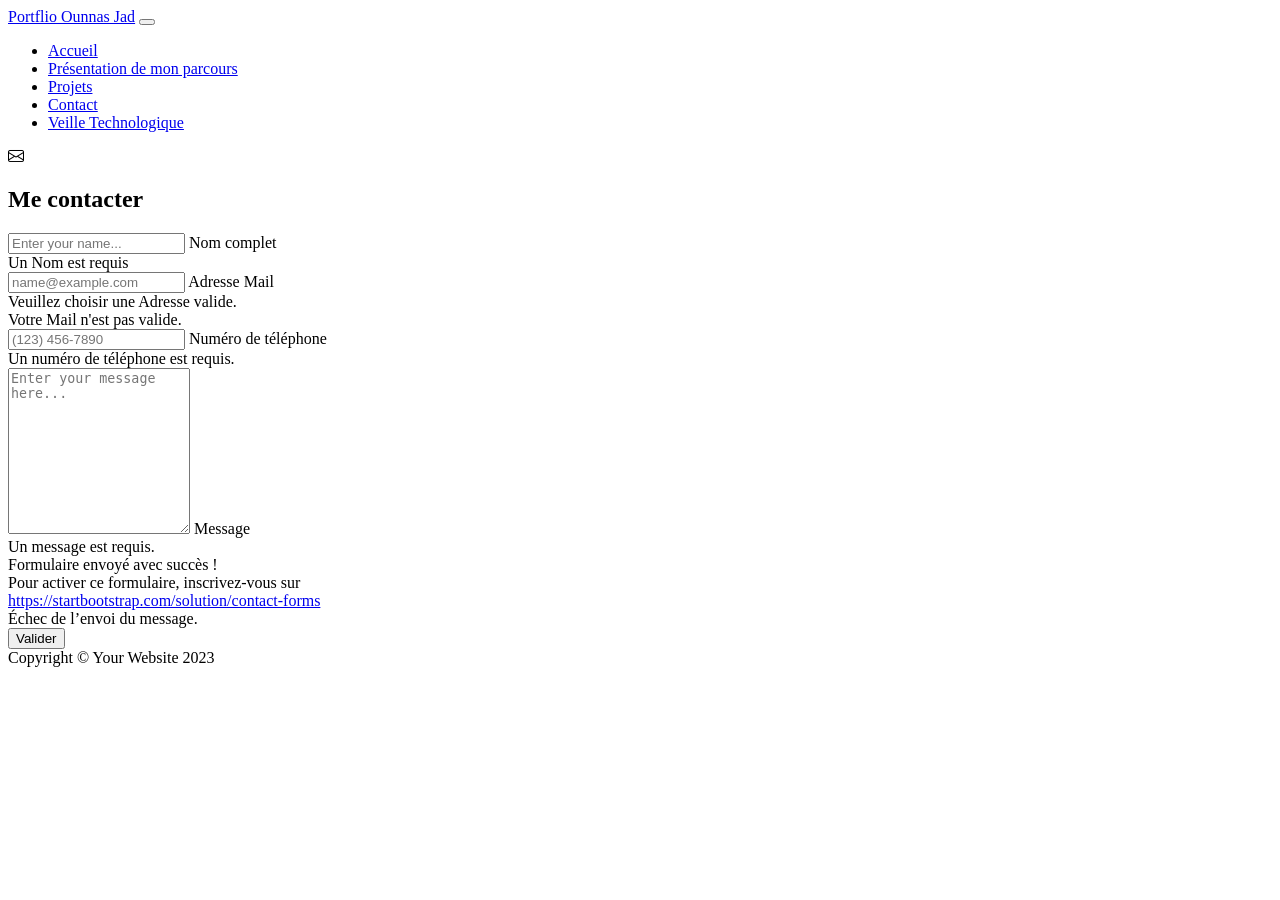
==== contact.html @ abc5169c "Add files via upload" ====
<!DOCTYPE html>
<html lang="fr">
    <head>
        <meta charset="utf-8" />
        <meta name="viewport" content="width=device-width, initial-scale=1, shrink-to-fit=no" />
        <meta name="description" content />
        <meta name="author" content />
        <title>Portflio Ounnas Jad</title>
        <!-- Favicon-->
        <link rel="icon" type="image/x-icon" href="assets/favicon.ico" />
        <!-- Custom Google font-->
        <link rel="preconnect" href="https://fonts.googleapis.com" />
        <link rel="preconnect" href="https://fonts.gstatic.com" crossorigin />
        <link href="https://fonts.googleapis.com/css2?family=Plus+Jakarta+Sans:wght@100;200;300;400;500;600;700;800;900&amp;display=swap" rel="stylesheet" />
        <!-- Bootstrap icons-->
        <link href="https://cdn.jsdelivr.net/npm/bootstrap-icons@1.8.1/font/bootstrap-icons.css" rel="stylesheet" />
        <!-- Core theme CSS (includes Bootstrap)-->
        <link href="css/styles.css" rel="stylesheet" />
    </head>
    <body class="d-flex flex-column">
        <main class="flex-shrink-0">
            <!-- Navigation-->
            <nav class="navbar navbar-expand-lg navbar-light bg-white py-3">
                <div class="container px-5">
                    <a class="navbar-brand" href="index.html"><span class="fw-bolder text-primary">Portflio Ounnas Jad</span></a>
                    <button class="navbar-toggler" type="button" data-bs-toggle="collapse" data-bs-target="#navbarSupportedContent" aria-controls="navbarSupportedContent" aria-expanded="false" aria-label="Toggle navigation"><span class="navbar-toggler-icon"></span></button>
                    <div class="collapse navbar-collapse" id="navbarSupportedContent">
                        <ul class="navbar-nav ms-auto mb-2 mb-lg-0 small fw-bolder">
                            <li class="nav-item"><a class="nav-link" href="index.html">Accueil</a></li>
                            <li class="nav-item"><a class="nav-link" href="resume.html">Présentation de mon parcours</a></li>
                            <li class="nav-item"><a class="nav-link" href="projects.html">Projets</a></li>
                            <li class="nav-item"><a class="nav-link" href="contact.html">Contact</a></li>
                            <li class="nav-item"><a class="nav-link" href="Veille_Techno.html">Veille Technologique</a></li>
                        </ul>
                    </div>
                </div>
            </nav>
            <!-- Page content-->
            <section class="py-5">
                <div class="container px-5">
                    <!-- Contact form-->
                    <div class="bg-light rounded-4 py-5 px-4 px-md-5">
                        <div class="text-center mb-5">
                            <div class="feature bg-primary bg-gradient-primary-to-secondary text-white rounded-3 mb-3"><i class="bi bi-envelope"></i></div>
                            <h1 class="fw-bolder">Me contacter</h1>
                            <p class="lead fw-normal text-muted mb-0"></p>
                        </div>
                        <div class="row gx-5 justify-content-center">
                            <div class="col-lg-8 col-xl-6">
                                <!-- * * * * * * * * * * * * * * *-->
                                <!-- * * SB Forms Contact Form * *-->
                                <!-- * * * * * * * * * * * * * * *-->
                                <!-- This form is pre-integrated with SB Forms.-->
                                <!-- To make this form functional, sign up at-->
                                <!-- https://startbootstrap.com/solution/contact-forms-->
                                <!-- to get an API token!-->
                                <form id="contactForm" data-sb-form-api-token="API_TOKEN">
                                    <!-- Name input-->
                                    <div class="form-floating mb-3">
                                        <input class="form-control" id="name" type="text" placeholder="Enter your name..." data-sb-validations="required" />
                                        <label for="name">Nom complet</label>
                                        <div class="invalid-feedback" data-sb-feedback="name:required">Un Nom est requis </div>
                                    </div>
                                    <!-- Email address input-->
                                    <div class="form-floating mb-3">
                                        <input class="form-control" id="email" type="email" placeholder="name@example.com" data-sb-validations="required,email" />
                                        <label for="email">Adresse Mail</label>
                                        <div class="invalid-feedback" data-sb-feedback="email:required">Veuillez choisir une Adresse valide.</div>
                                        <div class="invalid-feedback" data-sb-feedback="email:email">Votre Mail n'est pas valide.</div>
                                    </div>
                                    <!-- Phone number input-->
                                    <div class="form-floating mb-3">
                                        <input class="form-control" id="phone" type="tel" placeholder="(123) 456-7890" data-sb-validations="required" />
                                        <label for="phone">Numéro de téléphone</label>
                                        <div class="invalid-feedback" data-sb-feedback="phone:required">Un numéro de téléphone est requis.</div>
                                    </div>
                                    <!-- Message input-->
                                    <div class="form-floating mb-3">
                                        <textarea class="form-control" id="message" type="text" placeholder="Enter your message here..." style="height: 10rem" data-sb-validations="required"></textarea>
                                        <label for="message">Message</label>
                                        <div class="invalid-feedback" data-sb-feedback="message:required">Un message est requis.</div>
                                    </div>
                                    <!-- Submit success message-->
                                    <!---->
                                    <!-- This is what your users will see when the form-->
                                    <!-- has successfully submitted-->
                                    <div class="d-none" id="submitSuccessMessage">
                                        <div class="text-center mb-3">
                                            <div class="fw-bolder">Formulaire envoyé avec succès !</div>
                                           Pour activer ce formulaire, inscrivez-vous sur
                                            <br />
                                            <a href="https://startbootstrap.com/solution/contact-forms">https://startbootstrap.com/solution/contact-forms</a>
                                        </div>
                                    </div>
                                    <!-- Submit error message-->
                                    <!---->
                                    <!-- This is what your users will see when there is-->
                                    <!-- an error submitting the form-->
                                    <div class="d-none" id="submitErrorMessage"><div class="text-center text-danger mb-3">Échec de l’envoi du message.</div></div>
                                    <!-- Submit Button-->
                                    <div class="d-grid"><button class="btn btn-primary btn-lg disabled" id="submitButton" type="submit">Valider</button></div>
                                </form>
                            </div>
                        </div>
                    </div>
                </div>
            </section>
        </main>
        <!-- Footer-->
        <footer class="bg-white py-4 mt-auto">
            <div class="container px-5">
                <div class="row align-items-center justify-content-between flex-column flex-sm-row">
                    <div class="col-auto"><div class="small m-0">Copyright &copy; Your Website 2023</div></div>
                    <div class="col-auto">
                       
            </div>
        </footer>
        <!-- Bootstrap core JS-->
        <script src="https://cdn.jsdelivr.net/npm/bootstrap@5.2.3/dist/js/bootstrap.bundle.min.js"></script>
        <!-- Core theme JS-->
        <script src="js/scripts.js"></script>
        <!-- * * * * * * * * * * * * * * * * * * * * * * * * * * * * * * * * * * * * * * * *-->
        <!-- * *                               SB Forms JS                               * *-->
        <!-- * * Activate your form at https://startbootstrap.com/solution/contact-forms * *-->
        <!-- * * * * * * * * * * * * * * * * * * * * * * * * * * * * * * * * * * * * * * * *-->
        <script src="https://cdn.startbootstrap.com/sb-forms-latest.js"></script>
    </body>
</html>
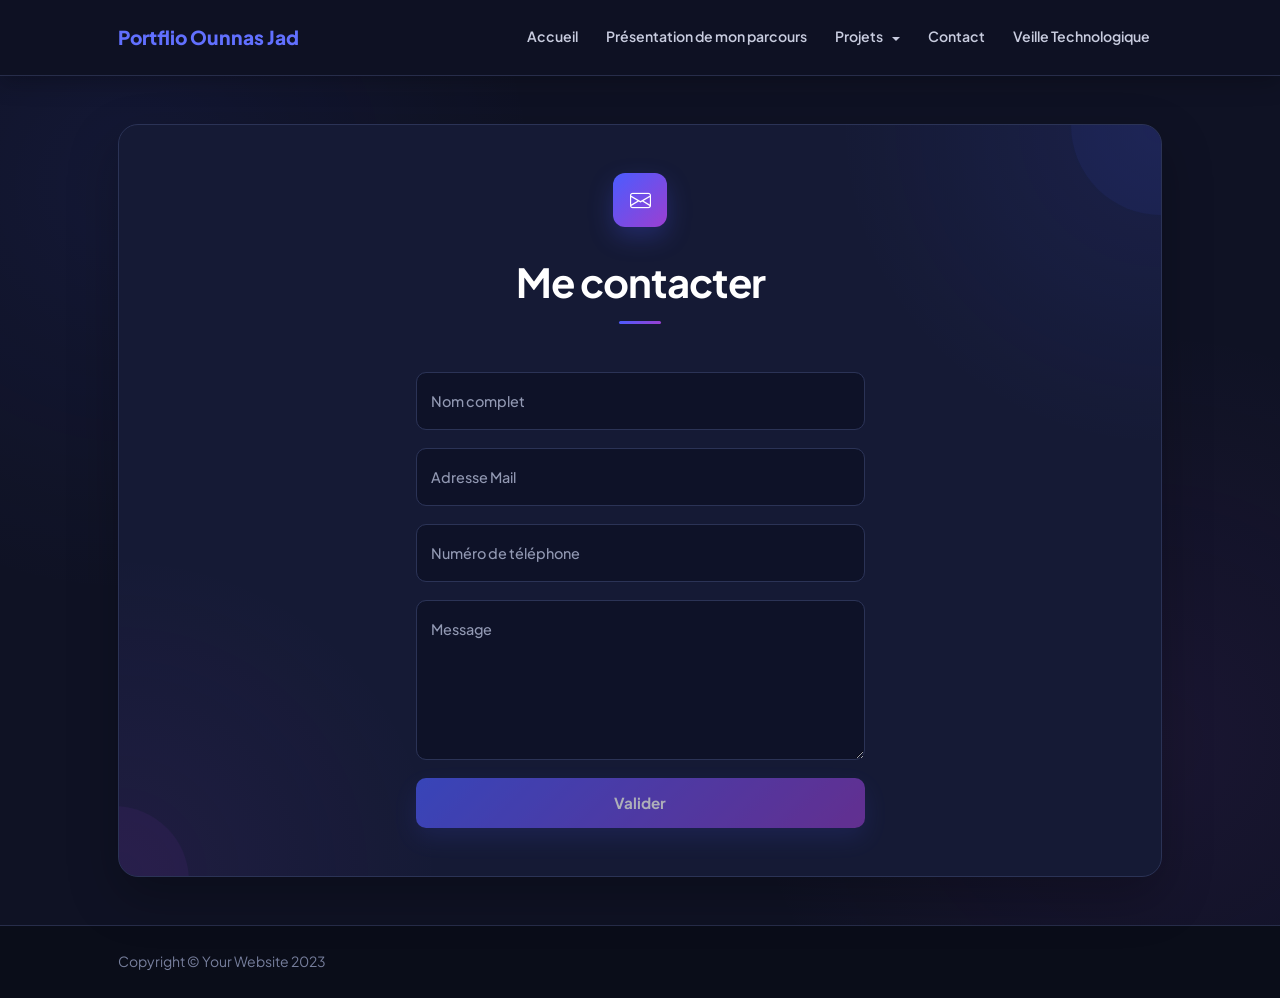
==== commit 9c350f60: "Add files via upload" ====
--- a/contact.html
+++ b/contact.html
@@ -15,7 +15,8 @@
         <!-- Bootstrap icons-->
         <link href="https://cdn.jsdelivr.net/npm/bootstrap-icons@1.8.1/font/bootstrap-icons.css" rel="stylesheet" />
         <!-- Core theme CSS (includes Bootstrap)-->
-        <link href="css/styles.css" rel="stylesheet" />
+        <link href="https://cdn.jsdelivr.net/npm/bootstrap@5.3.3/dist/css/bootstrap.min.css" rel="stylesheet" />
+        <link href="css/contact.css" rel="stylesheet" />
     </head>
     <body class="d-flex flex-column">
         <main class="flex-shrink-0">
@@ -28,7 +29,34 @@
                         <ul class="navbar-nav ms-auto mb-2 mb-lg-0 small fw-bolder">
                             <li class="nav-item"><a class="nav-link" href="index.html">Accueil</a></li>
                             <li class="nav-item"><a class="nav-link" href="resume.html">Présentation de mon parcours</a></li>
-                            <li class="nav-item"><a class="nav-link" href="projects.html">Projets</a></li>
+                            <li class="nav-item dropdown">
+
+    <a class="nav-link dropdown-toggle"
+       href="#"
+       id="projetsDropdown"
+       role="button"
+       data-bs-toggle="dropdown"
+       aria-expanded="false">
+        Projets
+    </a>
+
+    <ul class="dropdown-menu" aria-labelledby="projetsDropdown">
+
+        <li>
+            <a class="dropdown-item" href="projet1.html">
+                Projets 1ère année
+            </a>
+        </li>
+
+        <li>
+            <a class="dropdown-item" href="projets2.html">
+                Projets 2ème année
+            </a>
+        </li>
+
+    </ul>
+
+</li>
                             <li class="nav-item"><a class="nav-link" href="contact.html">Contact</a></li>
                             <li class="nav-item"><a class="nav-link" href="Veille_Techno.html">Veille Technologique</a></li>
                         </ul>
@@ -107,7 +135,7 @@
             </section>
         </main>
         <!-- Footer-->
-        <footer class="bg-white py-4 mt-auto">
+        <footer class="py-4 mt-auto">
             <div class="container px-5">
                 <div class="row align-items-center justify-content-between flex-column flex-sm-row">
                     <div class="col-auto"><div class="small m-0">Copyright &copy; Your Website 2023</div></div>
--- a/css/contact.css
+++ b/css/contact.css
@@ -0,0 +1,774 @@
+/* =========================================================
+   PORTFOLIO OUNNAS JAD
+   CSS COMPLET - PAGE CONTACT
+   THÈME SOMBRE BLEU / VIOLET
+   ========================================================= */
+
+:root {
+    --primary: #4b5cff;
+    --secondary: #9b3fd1;
+
+    --background: #0f1224;
+    --background-light: #151a35;
+    --background-card: #171c38;
+    --background-input: #0e1228;
+
+    --text: #c8ccdf;
+    --text-light: #f2f3fa;
+    --muted: #9299b3;
+
+    --border: #2b3356;
+
+    --white: #ffffff;
+
+    --gradient: linear-gradient(
+        135deg,
+        var(--primary),
+        var(--secondary)
+    );
+}
+
+
+/* =========================================================
+   RESET
+   ========================================================= */
+
+* {
+    margin: 0;
+    padding: 0;
+    box-sizing: border-box;
+}
+
+html {
+    scroll-behavior: smooth;
+}
+
+body {
+    font-family: "Plus Jakarta Sans", sans-serif;
+    background: var(--background);
+    color: var(--text);
+    line-height: 1.7;
+    overflow-x: hidden;
+}
+
+a {
+    text-decoration: none;
+    transition: all 0.3s ease;
+}
+
+img {
+    max-width: 100%;
+}
+
+
+/* =========================================================
+   NAVBAR
+   ========================================================= */
+
+.navbar {
+    background: rgba(15, 18, 36, 0.97) !important;
+    padding-top: 15px;
+    padding-bottom: 15px;
+
+    border-bottom: 1px solid #272d4a;
+
+    box-shadow: 0 5px 25px rgba(0, 0, 0, 0.25);
+
+    position: sticky;
+    top: 0;
+    z-index: 1000;
+
+    backdrop-filter: blur(10px);
+}
+
+
+/* Logo */
+
+.navbar-brand {
+    font-size: 1.2rem;
+    font-weight: 800;
+    color: #ffffff !important;
+}
+
+.navbar-brand .text-primary {
+    color: #6170ff !important;
+}
+
+.navbar-brand:hover {
+    color: #8b94ff !important;
+}
+
+
+/* Liens */
+
+.navbar .nav-link {
+    color: #c8ccdf !important;
+
+    font-size: 0.88rem;
+    font-weight: 600;
+
+    padding: 8px 12px !important;
+
+    margin-left: 4px;
+
+    border-radius: 7px;
+
+    transition: all 0.3s ease;
+}
+
+.navbar .nav-link:hover {
+    color: #ffffff !important;
+
+    background-color: #1c2140;
+
+    transform: translateY(-2px);
+}
+
+
+/* Menu mobile */
+
+.navbar-toggler {
+    border: 1px solid #3a4164;
+    padding: 6px 9px;
+}
+
+.navbar-toggler:focus {
+    box-shadow: none !important;
+}
+
+.navbar-toggler-icon {
+    filter: invert(1);
+}
+
+
+/* =========================================================
+   FOND PRINCIPAL
+   ========================================================= */
+
+main {
+    background:
+        radial-gradient(
+            circle at 10% 20%,
+            rgba(75, 92, 255, 0.08),
+            transparent 30%
+        ),
+        radial-gradient(
+            circle at 90% 80%,
+            rgba(155, 63, 209, 0.08),
+            transparent 30%
+        ),
+        var(--background);
+
+    min-height: calc(100vh - 80px);
+}
+
+
+/* =========================================================
+   SECTION CONTACT
+   ========================================================= */
+
+section {
+    padding-top: 60px !important;
+    padding-bottom: 70px !important;
+}
+
+
+/* =========================================================
+   BLOC CONTACT
+   ========================================================= */
+
+section .bg-light {
+    background:
+        radial-gradient(
+            circle at 100% 0%,
+            rgba(75, 92, 255, 0.10),
+            transparent 25%
+        ),
+        radial-gradient(
+            circle at 0% 100%,
+            rgba(155, 63, 209, 0.08),
+            transparent 25%
+        ),
+        var(--background-light) !important;
+
+    border: 1px solid var(--border);
+
+    border-radius: 20px !important;
+
+    box-shadow:
+        0 20px 50px rgba(0, 0, 0, 0.25);
+
+    position: relative;
+
+    overflow: hidden;
+}
+
+
+/* Décoration */
+
+section .bg-light::before {
+    content: "";
+
+    position: absolute;
+
+    width: 180px;
+    height: 180px;
+
+    right: -90px;
+    top: -90px;
+
+    border-radius: 50%;
+
+    background: rgba(75, 92, 255, 0.07);
+
+    pointer-events: none;
+}
+
+section .bg-light::after {
+    content: "";
+
+    position: absolute;
+
+    width: 150px;
+    height: 150px;
+
+    left: -80px;
+    bottom: -80px;
+
+    border-radius: 50%;
+
+    background: rgba(155, 63, 209, 0.07);
+
+    pointer-events: none;
+}
+
+
+/* =========================================================
+   ICÔNE ENVELOPPE
+   ========================================================= */
+
+.feature {
+    width: 54px;
+    height: 54px;
+
+    display: inline-flex;
+
+    align-items: center;
+    justify-content: center;
+
+    border-radius: 12px !important;
+
+    background: var(--gradient) !important;
+
+    box-shadow:
+        0 10px 25px rgba(75, 92, 255, 0.25);
+
+    font-size: 1.3rem;
+
+    position: relative;
+    z-index: 2;
+}
+
+
+/* =========================================================
+   TITRE
+   ========================================================= */
+
+section h1 {
+    color: #ffffff;
+
+    font-size: 2.5rem;
+
+    font-weight: 800;
+
+    letter-spacing: -1px;
+
+    margin-top: 15px;
+}
+
+
+/* Petit trait sous le titre */
+
+section h1::after {
+    content: "";
+
+    display: block;
+
+    width: 42px;
+    height: 3px;
+
+    margin: 15px auto 0;
+
+    border-radius: 5px;
+
+    background: var(--gradient);
+}
+
+
+/* =========================================================
+   FORMULAIRE
+   ========================================================= */
+
+#contactForm {
+    position: relative;
+    z-index: 2;
+}
+
+
+/* =========================================================
+   CHAMPS
+   ========================================================= */
+
+.form-floating {
+    margin-bottom: 18px !important;
+}
+
+
+/* Input + textarea */
+
+.form-control {
+    background-color: var(--background-input) !important;
+
+    color: #e8eaf5 !important;
+
+    border: 1px solid var(--border) !important;
+
+    border-radius: 10px !important;
+
+    font-family: "Plus Jakarta Sans", sans-serif;
+
+    font-size: 0.95rem;
+
+    transition:
+        border-color 0.25s ease,
+        box-shadow 0.25s ease,
+        background 0.25s ease;
+
+    box-shadow: none !important;
+}
+
+
+/* Hauteur des inputs */
+
+.form-floating > .form-control {
+    min-height: 58px;
+}
+
+
+/* Textarea */
+
+.form-floating textarea.form-control {
+    min-height: 160px;
+}
+
+
+/* =========================================================
+   TEXTE ÉCRIT DANS LES CHAMPS
+   ========================================================= */
+
+.form-control {
+    color: #f1f2fa !important;
+}
+
+
+/* Quand on clique dans un champ */
+
+.form-control:focus {
+    background-color: #10152e !important;
+
+    color: #ffffff !important;
+
+    border-color: var(--primary) !important;
+
+    box-shadow:
+        0 0 0 3px rgba(75, 92, 255, 0.12) !important;
+
+    outline: none;
+}
+
+
+/* =========================================================
+   LABELS
+   ========================================================= */
+
+/*
+   C'est cette partie qui règle ton problème.
+   Les labels ne seront plus blancs.
+*/
+
+.form-floating > label {
+    color: #9299b3 !important;
+
+    font-size: 0.9rem;
+
+    font-weight: 500;
+
+    padding-left: 14px;
+
+    transition:
+        color 0.25s ease,
+        transform 0.25s ease;
+}
+
+
+/* Label lorsqu'on clique dans le champ */
+
+.form-floating > .form-control:focus ~ label {
+    color: #7d89ff !important;
+}
+
+
+/* Label quand le champ contient du texte */
+
+.form-floating > .form-control:not(:placeholder-shown) ~ label {
+    color: #9299b3 !important;
+}
+
+
+/* Fond derrière le petit label */
+
+.form-floating > .form-control:focus ~ label::after,
+.form-floating > .form-control:not(:placeholder-shown) ~ label::after {
+    background-color: var(--background-input) !important;
+}
+
+
+/* =========================================================
+   PLACEHOLDER
+   ========================================================= */
+
+.form-control::placeholder {
+    color: transparent !important;
+}
+
+
+/* =========================================================
+   TEXTE DU LABEL QUAND IL EST EN HAUT
+   ========================================================= */
+
+.form-floating > .form-control:focus ~ label,
+.form-floating > .form-control:not(:placeholder-shown) ~ label {
+    color: #7d89ff !important;
+}
+
+
+/* =========================================================
+   MESSAGES D'ERREUR
+   ========================================================= */
+
+.invalid-feedback {
+    color: #ff6b8a !important;
+
+    font-size: 0.78rem;
+
+    margin-top: 6px;
+
+    font-weight: 500;
+}
+
+
+/* =========================================================
+   BOUTON VALIDER
+   ========================================================= */
+
+#submitButton {
+    width: 100%;
+
+    border: none !important;
+
+    border-radius: 10px !important;
+
+    padding: 14px 20px;
+
+    font-size: 0.95rem;
+
+    font-weight: 700;
+
+    color: #ffffff !important;
+
+    background: var(--gradient) !important;
+
+    box-shadow:
+        0 10px 25px rgba(75, 92, 255, 0.20);
+
+    transition:
+        transform 0.25s ease,
+        box-shadow 0.25s ease,
+        opacity 0.25s ease;
+}
+
+
+/* Hover */
+
+#submitButton:not(.disabled):hover {
+    transform: translateY(-3px);
+
+    box-shadow:
+        0 15px 30px rgba(75, 92, 255, 0.30);
+}
+
+
+/* Bouton désactivé */
+
+#submitButton.disabled,
+#submitButton:disabled {
+    opacity: 0.65;
+
+    cursor: not-allowed;
+
+    background: linear-gradient(
+        135deg,
+        #4b5cff,
+        #8c3bc1
+    ) !important;
+}
+
+
+/* =========================================================
+   MESSAGE SUCCÈS
+   ========================================================= */
+
+#submitSuccessMessage {
+    color: #7ee2a8;
+}
+
+#submitSuccessMessage a {
+    color: #7d89ff;
+}
+
+#submitSuccessMessage a:hover {
+    color: #ffffff;
+}
+
+
+/* =========================================================
+   MESSAGE ERREUR
+   ========================================================= */
+
+#submitErrorMessage {
+    color: #ff6b8a !important;
+}
+
+
+/* =========================================================
+   FOOTER
+   ========================================================= */
+
+footer {
+    background-color: var(--background-dark) !important;
+
+    border-top: 1px solid var(--border);
+
+    padding-top: 25px !important;
+    padding-bottom: 25px !important;
+}
+
+footer .small {
+    color: #777f9d !important;
+}
+
+
+/* =========================================================
+   ANIMATION
+   ========================================================= */
+
+section .bg-light {
+    animation: contactAppear 0.7s ease forwards;
+}
+
+@keyframes contactAppear {
+    from {
+        opacity: 0;
+        transform: translateY(20px);
+    }
+
+    to {
+        opacity: 1;
+        transform: translateY(0);
+    }
+}
+
+
+/* =========================================================
+   RESPONSIVE TABLETTE
+   ========================================================= */
+
+@media (max-width: 991px) {
+
+    .navbar .nav-link {
+        margin-left: 0;
+        margin-top: 3px;
+        margin-bottom: 3px;
+    }
+
+    section {
+        padding-top: 45px !important;
+        padding-bottom: 50px !important;
+    }
+
+    section .bg-light {
+        padding: 45px 30px !important;
+    }
+
+    section h1 {
+        font-size: 2.2rem;
+    }
+}
+
+
+/* =========================================================
+   RESPONSIVE MOBILE
+   ========================================================= */
+
+@media (max-width: 767px) {
+
+    .navbar {
+        padding-top: 10px;
+        padding-bottom: 10px;
+    }
+
+    .navbar-brand {
+        font-size: 1.05rem;
+    }
+
+    section {
+        padding-top: 30px !important;
+        padding-bottom: 40px !important;
+    }
+
+    section .bg-light {
+        padding: 35px 20px !important;
+
+        border-radius: 16px !important;
+    }
+
+    section h1 {
+        font-size: 2rem;
+    }
+
+    .feature {
+        width: 50px;
+        height: 50px;
+
+        font-size: 1.1rem;
+    }
+
+    .form-control {
+        font-size: 0.9rem;
+    }
+
+    .form-floating > label {
+        font-size: 0.85rem;
+    }
+
+    .form-floating textarea.form-control {
+        min-height: 140px;
+    }
+}
+
+
+/* =========================================================
+   PETITS ÉCRANS
+   ========================================================= */
+
+@media (max-width: 400px) {
+
+    section .bg-light {
+        padding: 30px 15px !important;
+    }
+
+    section h1 {
+        font-size: 1.8rem;
+    }
+
+    .feature {
+        width: 48px;
+        height: 48px;
+    }
+}
+/* =========================================================
+   FOOTER SOMBRE
+   ========================================================= */
+
+footer {
+    background-color: #0a0d19 !important;
+    color: #9299b3 !important;
+    border-top: 1px solid #272d4a;
+    padding-top: 25px !important;
+    padding-bottom: 25px !important;
+}
+
+footer .small {
+    color: #777f9d !important;
+}
+
+footer a {
+    color: #9299b3;
+}
+
+footer a:hover {
+    color: #ffffff;
+}
+/* =========================================================
+   MENU DÉROULANT PROJETS - THÈME SOMBRE
+   ========================================================= */
+
+.navbar .dropdown-menu {
+    background-color: #151a35 !important;
+    border: 1px solid #30385f !important;
+    border-radius: 10px !important;
+    padding: 8px !important;
+    min-width: 210px;
+    box-shadow: 0 12px 30px rgba(0, 0, 0, 0.35) !important;
+}
+
+/* Liens du menu */
+.navbar .dropdown-menu .dropdown-item {
+    color: #c8ccdf !important;
+    background-color: transparent !important;
+    border-radius: 7px;
+    padding: 10px 12px;
+    font-size: 0.9rem;
+    font-weight: 500;
+    transition: all 0.25s ease;
+}
+
+/* Quand on passe la souris */
+.navbar .dropdown-menu .dropdown-item:hover,
+.navbar .dropdown-menu .dropdown-item:focus {
+    color: #ffffff !important;
+    background: linear-gradient(
+        135deg,
+        #4b5cff,
+        #9b3fd1
+    ) !important;
+    transform: translateX(3px);
+}
+
+/* Bouton "Projets" quand le menu est ouvert */
+.navbar .nav-item.dropdown.show > .nav-link,
+.navbar .nav-item.dropdown > .nav-link:hover {
+    color: #ffffff !important;
+    background-color: #1c2140 !important;
+    border-radius: 7px;
+}
+
+/* Petite flèche du menu */
+.navbar .dropdown-toggle::after {
+    margin-left: 7px;
+    vertical-align: middle;
+}
+
+/* Sur téléphone */
+@media (max-width: 991px) {
+    .navbar .dropdown-menu {
+        background-color: #151a35 !important;
+        border: 1px solid #30385f !important;
+        box-shadow: none !important;
+        margin-top: 5px;
+    }
+
+    .navbar .dropdown-menu .dropdown-item {
+        color: #c8ccdf !important;
+    }
+}
